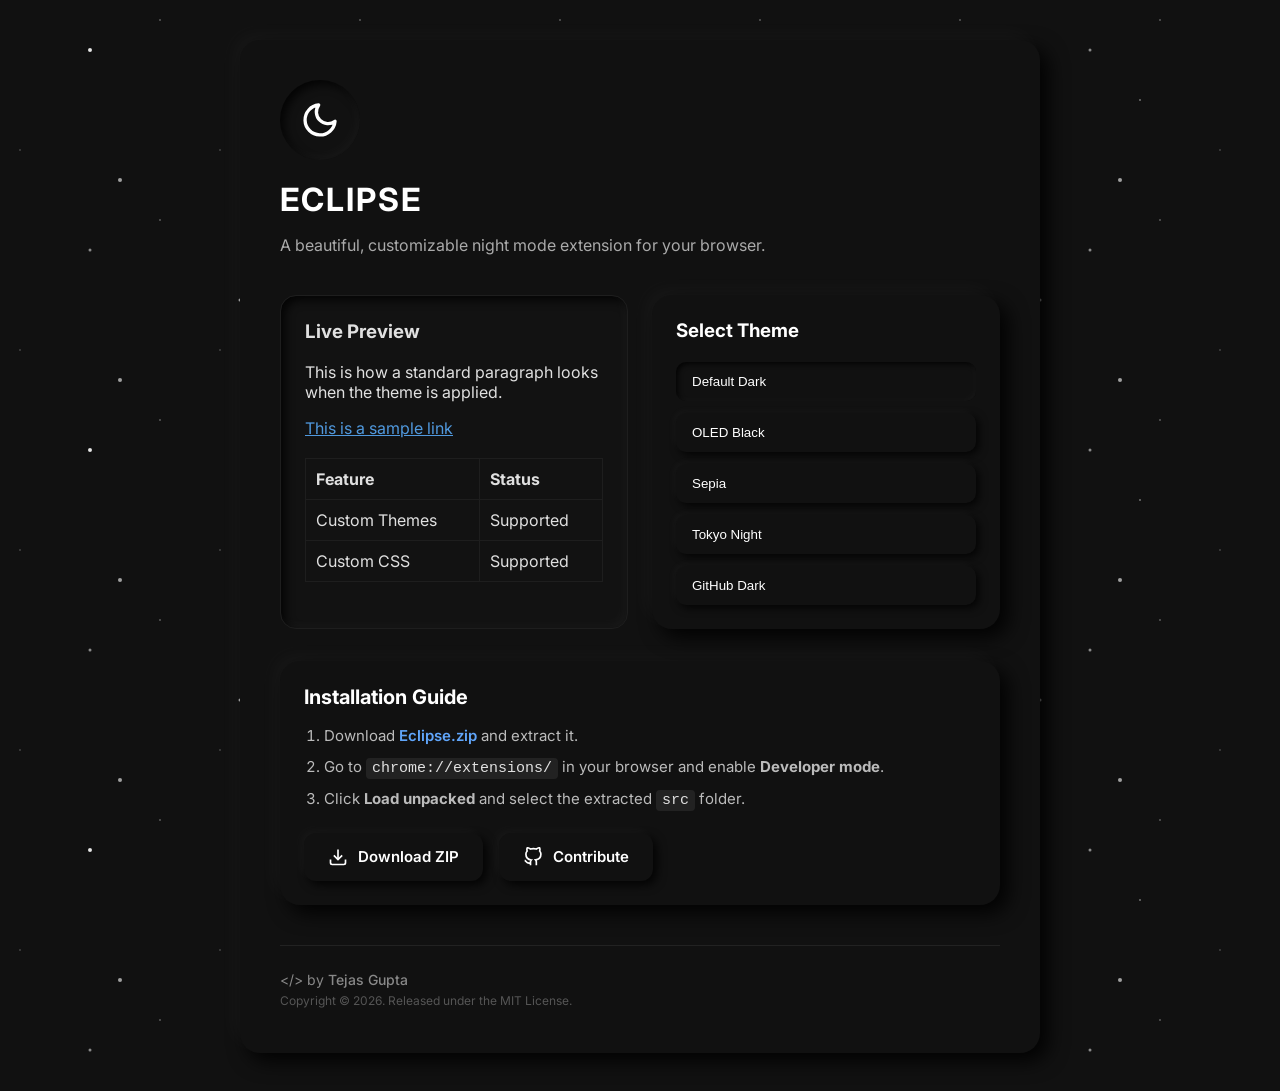
==== website/index.html @ 26149691 "NA" ====
<!DOCTYPE html>
<html lang="en">
<head>
  <meta charset="UTF-8">
  <meta name="viewport" content="width=device-width, initial-scale=1.0">
  <title>Eclipse - Night Mode Extension</title>
  <link rel="stylesheet" href="style.css">
  <link href="https://fonts.googleapis.com/css2?family=Inter:wght@400;500;600;700&display=swap" rel="stylesheet">
</head>
<body>
  <div class="stars"></div>
  <div class="twinkling"></div>
  
  <div class="container neu-flat">
    <header class="header">
      <div class="logo-wrapper neu-pressed">
        <svg width="40" height="40" viewBox="0 0 24 24" fill="none" stroke="white" stroke-width="2" stroke-linecap="round" stroke-linejoin="round">
          <path d="M21 12.79A9 9 0 1 1 11.21 3 7 7 0 0 0 21 12.79z"></path>
        </svg>
      </div>
      <h1>Eclipse</h1>
      <p>A beautiful, customizable night mode extension for your browser.</p>
    </header>

    <div class="content-wrapper">
      <div class="preview-section neu-pressed" id="preview-box">
        <h3>Live Preview</h3>
        <p>This is how a standard paragraph looks when the theme is applied.</p>
        <a href="#">This is a sample link</a>
        
        <table class="preview-table">
          <thead>
            <tr><th>Feature</th><th>Status</th></tr>
          </thead>
          <tbody>
            <tr><td>Custom Themes</td><td>Supported</td></tr>
            <tr><td>Custom CSS</td><td>Supported</td></tr>
          </tbody>
        </table>
      </div>

      <div class="controls-section neu-flat">
        <h3>Select Theme</h3>
        <div id="theme-buttons" class="theme-buttons">
          <!-- Buttons injected by JS -->
        </div>
      </div>
    </div>

    <div class="instructions neu-flat">
      <h2>Installation Guide</h2>
      <ol class="steps-list">
        <li>Download <a href="https://github.com/multiverseweb/Eclipse/raw/refs/heads/main/Eclipse.zip" class="download-link">Eclipse.zip</a> and extract it.</li>
        <li>Go to <code>chrome://extensions/</code> in your browser and enable <strong>Developer mode</strong>.</li>
        <li>Click <strong>Load unpacked</strong> and select the extracted <code>src</code> folder.</li>
      </ol>
      <div class="actions">
        <a href="https://github.com/multiverseweb/Eclipse/raw/refs/heads/main/Eclipse.zip" class="neu-btn primary-btn">
          <svg width="20" height="20" viewBox="0 0 24 24" fill="none" stroke="currentColor" stroke-width="2">
            <path d="M21 15v4a2 2 0 0 1-2 2H5a2 2 0 0 1-2-2v-4"></path>
            <polyline points="7 10 12 15 17 10"></polyline>
            <line x1="12" y1="15" x2="12" y2="3"></line>
          </svg>
          Download ZIP
        </a>
        <a href="https://github.com/multiverseweb/Eclipse" class="neu-btn" target="_blank">
          <svg width="20" height="20" viewBox="0 0 24 24" fill="none" stroke="currentColor" stroke-width="2">
            <path d="M9 19c-5 1.5-5-2.5-7-3m14 6v-3.87a3.37 3.37 0 0 0-.94-2.61c3.14-.35 6.44-1.54 6.44-7A5.44 5.44 0 0 0 20 4.77 5.07 5.07 0 0 0 19.91 1S18.73.65 16 2.48a13.38 13.38 0 0 0-7 0C6.27.65 5.09 1 5.09 1A5.07 5.07 0 0 0 5 4.77a5.44 5.44 0 0 0-1.5 3.78c0 5.42 3.3 6.61 6.44 7A3.37 3.37 0 0 0 9 18.13V22"></path>
          </svg>
          Contribute
        </a>
      </div>
    </div>

    <footer class="footer">
      <p>&lt;/&gt; by <a href="https://github.com/multiverseweb" target="_blank">Tejas Gupta</a></p>
      <p class="copyright">Copyright &copy; <span id="year"></span>. Released under the MIT License.</p>
    </footer>
  </div>

  <script src="script.js"></script>
</body>
</html>
---- website/style.css ----
:root {
  --preview-bg: #121212;
  --preview-text: #e0e0e0;
  --preview-link: #5099de;
  --preview-accent: #1e1e1e;
}

body {
  font-family: 'Inter', sans-serif;
  background-color: #111;
  color: #fff;
  margin: 0;
  padding: 40px 20px;
  overflow-x: hidden;
  position: relative;
  min-height: 100vh;
  display: flex;
  justify-content: center;
  align-items: center;
}

.stars, .twinkling {
  position: absolute;
  top: 0; left: 0; right: 0; bottom: 0;
  width: 100%; height: 100%;
  display: block;
  z-index: 0;
}

.stars {
  background: #111 url('data:image/svg+xml;utf8,<svg width="200" height="200" xmlns="http://www.w3.org/2000/svg"><circle cx="20" cy="20" r="1" fill="white" opacity="0.3"/><circle cx="150" cy="50" r="1.5" fill="white" opacity="0.5"/><circle cx="80" cy="150" r="1" fill="white" opacity="0.2"/><circle cx="180" cy="180" r="2" fill="white" opacity="0.6"/></svg>') repeat top center;
}

.twinkling {
  background: transparent url('data:image/svg+xml;utf8,<svg width="400" height="400" xmlns="http://www.w3.org/2000/svg"><circle cx="50" cy="50" r="2" fill="white" opacity="0.8"/><circle cx="300" cy="100" r="1" fill="white" opacity="0.4"/><circle cx="200" cy="300" r="1.5" fill="white" opacity="0.7"/></svg>') repeat top center;
  animation: move-twink-back 100s linear infinite;
}

@keyframes move-twink-back {
  from {background-position: 0 0;}
  to {background-position: -10000px 5000px;}
}

.container {
  position: relative;
  z-index: 1;
  width: 100%;
  max-width: 800px;
  padding: 40px;
  box-sizing: border-box;
}

.neu-flat {
  background: #111;
  box-shadow: -8px -8px 20px rgba(255,255,255,0.03), 8px 8px 20px rgba(0,0,0,0.9);
  border-radius: 20px;
}

.neu-pressed {
  background: #111;
  box-shadow: inset -4px -4px 10px rgba(255,255,255,0.03), inset 4px 4px 10px rgba(0,0,0,0.8);
  border-radius: 16px;
}

.header {
  text-align: left;
  margin-bottom: 40px;
}

.logo-wrapper {
  width: 80px;
  height: 80px;
  margin: 0 0 20px 0;
  display: flex;
  align-items: center;
  justify-content: center;
  border-radius: 50%;
}

.header h1 {
  font-size: 32px;
  margin: 0 0 10px 0;
  letter-spacing: 2px;
  text-transform: uppercase;
}

.header p {
  color: #aaa;
  font-size: 16px;
}

.content-wrapper {
  display: grid;
  grid-template-columns: 1fr 1fr;
  gap: 24px;
  margin-bottom: 32px;
}

.preview-section {
  padding: 24px;
  background-color: var(--preview-bg);
  color: var(--preview-text);
  border: 1px solid var(--preview-accent);
  transition: all 0.3s ease;
  overflow: hidden;
}

.preview-section h3 {
  margin-top: 0;
  color: var(--preview-text);
}

.preview-section a {
  color: var(--preview-link);
}

.preview-table {
  width: 100%;
  border-collapse: collapse;
  margin-top: 20px;
}

.preview-table th, .preview-table td {
  border: 1px solid var(--preview-accent);
  padding: 10px;
  text-align: left;
}

.controls-section {
  padding: 24px;
}

.controls-section h3 {
  margin-top: 0;
  margin-bottom: 20px;
}

.theme-buttons {
  display: flex;
  flex-direction: column;
  gap: 12px;
}

.theme-btn {
  padding: 12px 16px;
  background: #111;
  color: #fff;
  border: none;
  border-radius: 10px;
  cursor: pointer;
  font-weight: 500;
  box-shadow: -3px -3px 8px rgba(255,255,255,0.03), 3px 3px 8px rgba(0,0,0,0.8);
  transition: all 0.2s;
  text-align: left;
}

.theme-btn:hover {
  color: #ccc;
}

.theme-btn:active, .theme-btn.active {
  box-shadow: inset -2px -2px 5px rgba(255,255,255,0.03), inset 2px 2px 5px rgba(0,0,0,0.8);
  color: #fff;
}

.instructions {
  padding: 24px;
  margin-bottom: 32px;
}

.instructions h2 {
  margin-top: 0;
  font-size: 20px;
}

.steps-list {
  padding-left: 20px;
  color: #bbb;
  font-size: 15px;
  margin-bottom: 24px;
}

.steps-list li {
  margin-bottom: 12px;
}

.download-link {
  color: #60a5fa;
  text-decoration: none;
  font-weight: 600;
}

.download-link:hover {
  text-decoration: underline;
}

code {
  background: #222;
  padding: 2px 6px;
  border-radius: 4px;
  color: #e0e0e0;
}

.actions {
  display: flex;
  flex-wrap: wrap;
  gap: 16px;
}

.neu-btn {
  padding: 14px 24px;
  background: #111;
  color: #fff;
  border: none;
  border-radius: 12px;
  font-weight: 600;
  font-size: 15px;
  cursor: pointer;
  transition: all 0.2s ease;
  box-shadow: -4px -4px 10px rgba(255,255,255,0.03), 4px 4px 10px rgba(0,0,0,0.8);
  display: inline-flex;
  align-items: center;
  gap: 10px;
  text-decoration: none;
}

.neu-btn:hover {
  color: #ccc;
}

.neu-btn:active {
  box-shadow: inset -3px -3px 8px rgba(255,255,255,0.03), inset 3px 3px 8px rgba(0,0,0,0.8);
}

.footer {
  text-align: left;
  font-size: 14px;
  color: #888;
  border-top: 1px solid #222;
  padding-top: 20px;
  margin-top: 40px;
}

.footer p {
  margin: 5px 0;
}

.footer a {
  color: #888;
  text-decoration: none;
  font-weight: 500;
  transition: color 0.2s;
}

.footer a:hover {
  color: #fff;
}

.copyright {
  font-size: 12px;
  color: #555;
}

/* Mobile Adjustments */
@media (max-width: 768px) {
  body {
    padding: 10px;
  }
  
  .container {
    padding: 10px;
    border-radius: 16px;
  }
  
  .content-wrapper {
    grid-template-columns: 1fr;
  }
  
  .header h1 {
    font-size: 26px;
  }
  
  .actions {
    flex-direction: column;
  }
  
  .neu-btn {
    justify-content: center;
  }
}
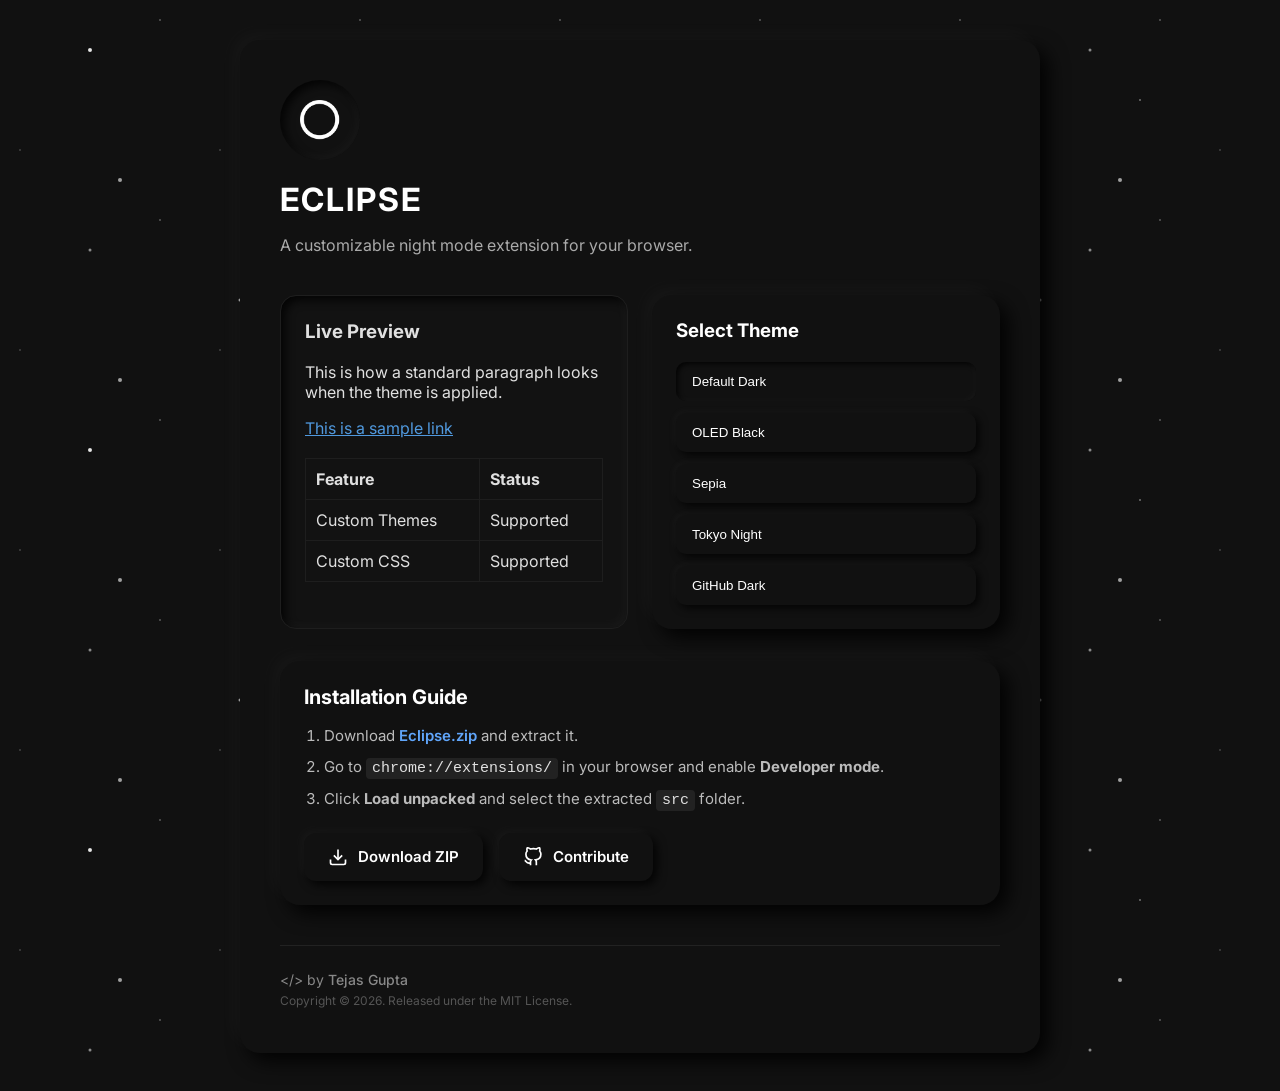
==== commit d6c122d2: "changed logo" ====
--- a/website/index.html
+++ b/website/index.html
@@ -1,25 +1,26 @@
 <!DOCTYPE html>
 <html lang="en">
+
 <head>
   <meta charset="UTF-8">
   <meta name="viewport" content="width=device-width, initial-scale=1.0">
   <title>Eclipse - Night Mode Extension</title>
   <link rel="stylesheet" href="style.css">
   <link href="https://fonts.googleapis.com/css2?family=Inter:wght@400;500;600;700&display=swap" rel="stylesheet">
+  <link rel="icon" type="image/png" href="../src/icons/eclipse.png">
 </head>
+
 <body>
   <div class="stars"></div>
   <div class="twinkling"></div>
-  
+
   <div class="container neu-flat">
     <header class="header">
       <div class="logo-wrapper neu-pressed">
-        <svg width="40" height="40" viewBox="0 0 24 24" fill="none" stroke="white" stroke-width="2" stroke-linecap="round" stroke-linejoin="round">
-          <path d="M21 12.79A9 9 0 1 1 11.21 3 7 7 0 0 0 21 12.79z"></path>
-        </svg>
+        <img src="../src/icons/eclipse.png" width="40" height="40" alt="Eclipse">
       </div>
       <h1>Eclipse</h1>
-      <p>A beautiful, customizable night mode extension for your browser.</p>
+      <p>A customizable night mode extension for your browser.</p>
     </header>
 
     <div class="content-wrapper">
@@ -27,14 +28,23 @@
         <h3>Live Preview</h3>
         <p>This is how a standard paragraph looks when the theme is applied.</p>
         <a href="#">This is a sample link</a>
-        
+
         <table class="preview-table">
           <thead>
-            <tr><th>Feature</th><th>Status</th></tr>
+            <tr>
+              <th>Feature</th>
+              <th>Status</th>
+            </tr>
           </thead>
           <tbody>
-            <tr><td>Custom Themes</td><td>Supported</td></tr>
-            <tr><td>Custom CSS</td><td>Supported</td></tr>
+            <tr>
+              <td>Custom Themes</td>
+              <td>Supported</td>
+            </tr>
+            <tr>
+              <td>Custom CSS</td>
+              <td>Supported</td>
+            </tr>
           </tbody>
         </table>
       </div>
@@ -50,7 +60,8 @@
     <div class="instructions neu-flat">
       <h2>Installation Guide</h2>
       <ol class="steps-list">
-        <li>Download <a href="https://github.com/multiverseweb/Eclipse/raw/refs/heads/main/Eclipse.zip" class="download-link">Eclipse.zip</a> and extract it.</li>
+        <li>Download <a href="https://github.com/multiverseweb/Eclipse/raw/refs/heads/main/Eclipse.zip"
+            class="download-link">Eclipse.zip</a> and extract it.</li>
         <li>Go to <code>chrome://extensions/</code> in your browser and enable <strong>Developer mode</strong>.</li>
         <li>Click <strong>Load unpacked</strong> and select the extracted <code>src</code> folder.</li>
       </ol>
@@ -65,7 +76,9 @@
         </a>
         <a href="https://github.com/multiverseweb/Eclipse" class="neu-btn" target="_blank">
           <svg width="20" height="20" viewBox="0 0 24 24" fill="none" stroke="currentColor" stroke-width="2">
-            <path d="M9 19c-5 1.5-5-2.5-7-3m14 6v-3.87a3.37 3.37 0 0 0-.94-2.61c3.14-.35 6.44-1.54 6.44-7A5.44 5.44 0 0 0 20 4.77 5.07 5.07 0 0 0 19.91 1S18.73.65 16 2.48a13.38 13.38 0 0 0-7 0C6.27.65 5.09 1 5.09 1A5.07 5.07 0 0 0 5 4.77a5.44 5.44 0 0 0-1.5 3.78c0 5.42 3.3 6.61 6.44 7A3.37 3.37 0 0 0 9 18.13V22"></path>
+            <path
+              d="M9 19c-5 1.5-5-2.5-7-3m14 6v-3.87a3.37 3.37 0 0 0-.94-2.61c3.14-.35 6.44-1.54 6.44-7A5.44 5.44 0 0 0 20 4.77 5.07 5.07 0 0 0 19.91 1S18.73.65 16 2.48a13.38 13.38 0 0 0-7 0C6.27.65 5.09 1 5.09 1A5.07 5.07 0 0 0 5 4.77a5.44 5.44 0 0 0-1.5 3.78c0 5.42 3.3 6.61 6.44 7A3.37 3.37 0 0 0 9 18.13V22">
+            </path>
           </svg>
           Contribute
         </a>
@@ -80,4 +93,5 @@
 
   <script src="script.js"></script>
 </body>
-</html>
+
+</html>
